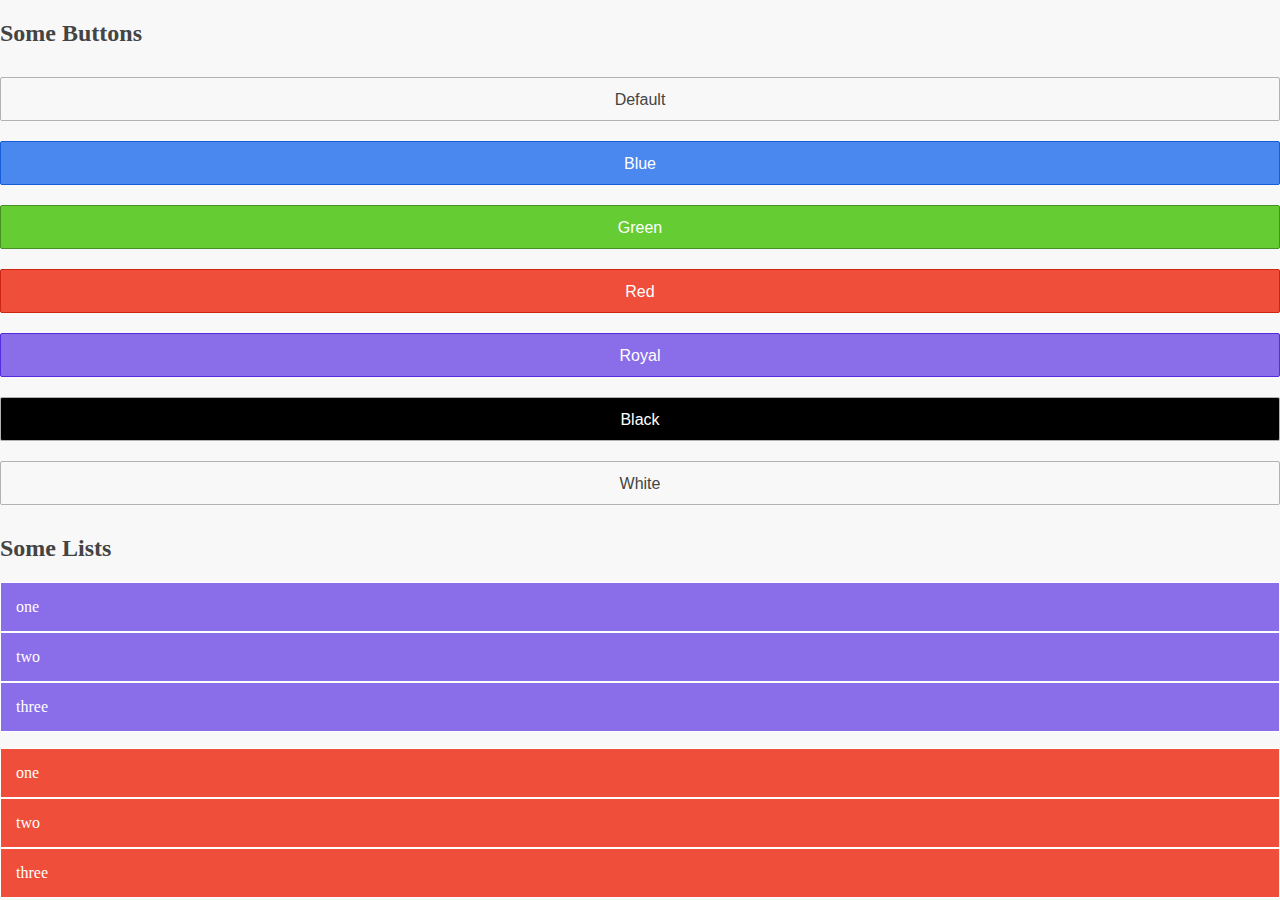
==== index.html @ fda91553 "hide header and footer when in landscape mode rename sample.html to index.html (for ease of testing " ====
<!DOCTYPE >
<html>
	
	<head>
		
		<!-- jquery -->
		<script src="libs/jquery/js/jquery-1.10.2.min.js"></script>
		<!-- transit - for smooth transitions -->
		<script src="libs/transit/js/jquery.transit.min.js"></script>
		
				
		<!-- standard App appearance and functionality -->
		<link href="libs/boilerplate/css/boilerplate.css" rel="stylesheet">	
		<script src="libs/boilerplate/js/boilerplate.js"></script>

		
		
	</head>
	
	
	<body>

			

		<div id="header" class="blue">
			<h1>header</h1>
		</div>
		
		<div id="main" class="white">
			
			<h2>Some Buttons</h2>
			<button class="button">Default</button>
			<button class="button blue">Blue</button>
			<button class="button green">Green</button>
			<button class="button red">Red</button>
			<button class="button royal">Royal</button>
			<button class="button black">Black</button>
			<button class="button white">White</button>
			
			<h2>Some Lists</h2>
			<ul class="royal">
				<li><a>one</a></li>
				<li><a>two</a></li>
				<li><a>three</a></li>
			</ul>			
			<ul class="red">
				<li><a>one</a></li>
				<li><a onclick="alert('functionality!');">two</a></li>
				<li><a>three</a></li>
			</ul>			
			<ul class="white">
				<li><a>one</a></li>
				<li><a>two</a></li>
				<li><a>three</a></li>
			</ul>			
			<ul class="black list">
				<li>one</li>
				<li>two</li>
				<li>three</li>
			</ul>
		</div>
		
		<div id="footer" class="blue">
			<h1>footer</h1>
		</div>
	
				
				
		<div id="aside" class="black">
			<h2>Aside Menu</h2>
			<ul>
				<li><a onclick="$('#main').html('Whatever belongs there now!');">Menu Item One</a></li>
				<li><a onclick="$('#main').html('sdfasfdafdsa fdas');">Here is a much longer menu item</a></li>
			</ul>
		</div>
		
		<div id="popup" class="white">
			asdf
		</div>
		
	</body>
	
	
</html>
---- libs/boilerplate/css/boilerplate.css ----
/* layout */

html, body {
	border: 0;
	margin: 0;
	height: 100%;
}


#header, #main, #footer, #aside, #popup { 
	position: absolute;
	overflow: scroll;
}

#header, #footer, #main {
	width: 100%;
}
#header {
	height: 10%;
	top: 0;
}
#footer {
	height: 10%;
	bottom: 0;
}
#main {
	height: 80%;
	top: 10%;
}

#aside,
#popup {
	display: none; 
}

#aside {
	left:0;
	top:0;
	height: 100%;
	z-index 1;	
}
#header, #footer, #main {
	z-index: 2;
}
#popup {
	z-index: 30;
}

#footer h1,
#header h1 {
	text-align: center;
	margin : 0.2em;
}



/* some colours inspired by the ionicframework */
.button {

	position: relative;
	display: inline-block;
	margin: 0;
	padding: 1px 12px 0 12px;
	min-width: 52px;
	min-height: 42px;
	border-width: 1px;
	border-style: solid;
	border-radius: 2px;
	vertical-align: top;
	text-align: center;
	text-overflow: ellipsis;
	font-size: 16px;
	line-height: 41px;
	cursor: pointer;
	
	margin-top: 10px;
	margin-bottom: 10px;
	
	color: #444444;
	background-color: #f8f8f8;
	border-color: #b2b2b2;
	
	width: 100%;
}


button.button:active { background-color: #b2b2b2; }

.blue { color: white; background-color: #4a87ee; border-color: #145dd7;}
button.blue:active, blue li:active { background-color: #145dd7; }

.green { color: white; background-color: #66cc33; border-color: #478f24; }
button.green:active, .green li:active { background-color:  #478f24; }

.red { color: white; background-color: #ef4e3a; border-color: #cc2511; }
button.red:active, .red li:active { background-color:  #cc2511; }

.royal, .royal li{ color: white; background-color: #8a6de9; border-color: #552bdf; }
button.royal:active, .royal li:active { background-color:  #552bdf; }

.black { color: white; background-color: black; border-color: #b2b2b2; }
button.black:active, .black li:active { background-color: #b2b2b2; }

.white { color: #444444; background-color: #f8f8f8; border-color: #b2b2b2;	}
button.white:active, .white li:active { background-color: #b2b2b2; }


a { color: inherit; }

ul { padding: 0; }
ul li a, ul.list li
{
	-webkit-transition: margin-left 0.2s ease-in-out, margin-right 0.2s ease-in-out, left 0.2s ease-in-out;   
	-moz-transition: margin-left 0.2s ease-in-out, margin-right 0.2s ease-in-out, left 0.2s ease-in-out;
	transition: margin-left 0.2s ease-in-out, margin-right 0.2s ease-in-out, left 0.2s ease-in-out;
	position: relative;
	display: block;

	padding: 15px;
	border-width: 1px;
	border-style: solid;
	font-size: 16px;
	text-align: -webkit-match-parent;
	overflow: hidden;
	text-overflow: ellipsis;
	white-space: nowrap;
}
ul {
	color: #444444;
	background-color: white;
	border-color: #dddddd;
}


/* some UI elements */
#hamburger {
	height: 100%;
	width: auto;
	position: absolute;
	left: 0; top: 0;
	border-right: thin solid gray;
}



/* when in landscape mode hide header, footer, aside, popup  */
@media screen and (orientation:portrait) { 
	#footer, #header {
		display: block;
	}
	#main {
		height: 80%;
		top: 10%;
	}
}
@media screen and (orientation:landscape) { 	
	#footer, #header, #aside, #popup {
		display: none;
	}	
	#main {
		height: 100%;
		top: 0;
	}
	#header, #footer, #main {
		left: 0;
	}
}
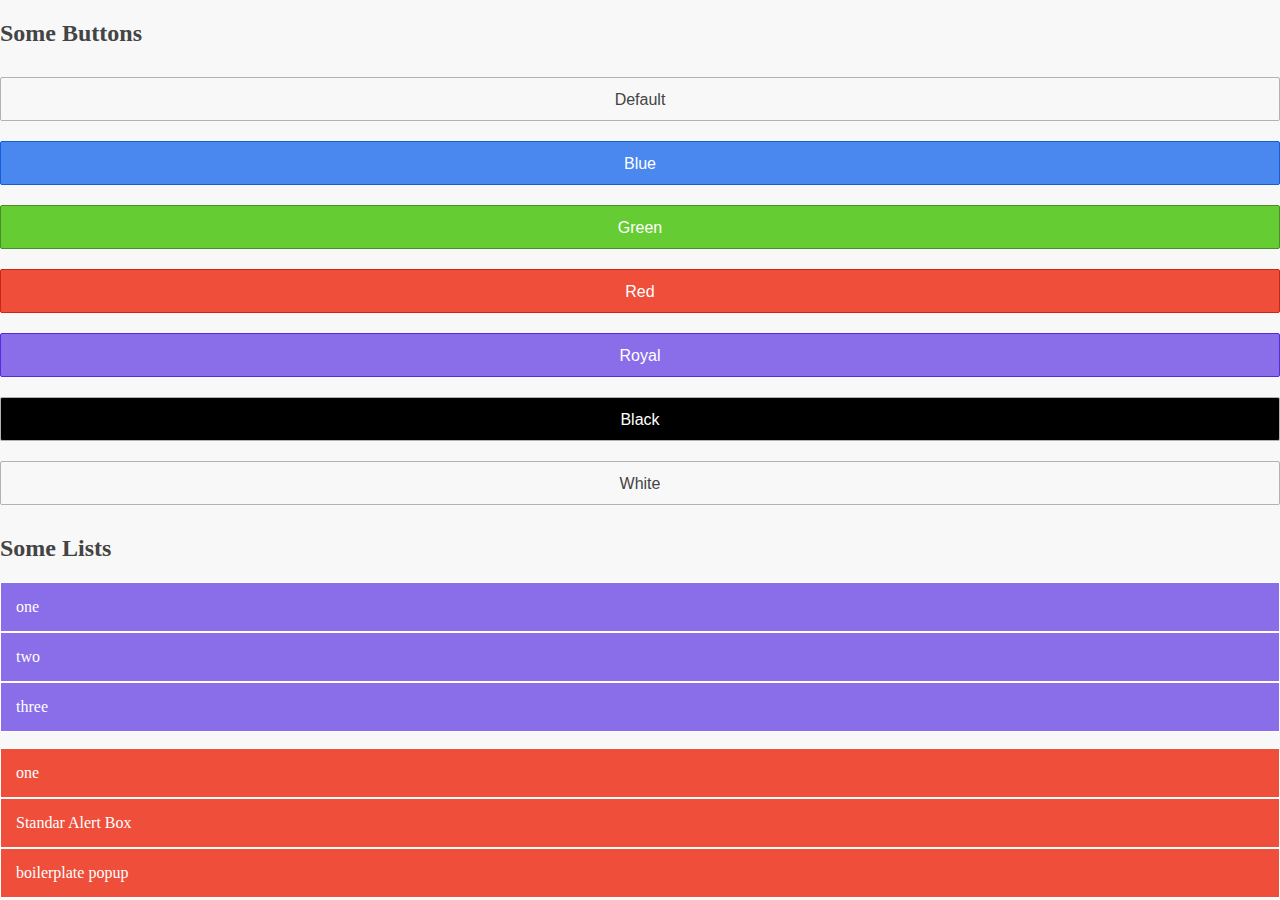
==== commit bbb72902: "do modal. add quojs and have swipe left and right to open and close aside menu." ====
--- a/index.html
+++ b/index.html
@@ -7,14 +7,18 @@
 		<script src="libs/jquery/js/jquery-1.10.2.min.js"></script>
 		<!-- transit - for smooth transitions -->
 		<script src="libs/transit/js/jquery.transit.min.js"></script>
-		
+		<!-- quo - for touch gestures -->
+		<script src="libs/quojs-2.3.6/quo.js"></script>
+				
 				
 		<!-- standard App appearance and functionality -->
 		<link href="libs/boilerplate/css/boilerplate.css" rel="stylesheet">	
 		<script src="libs/boilerplate/js/boilerplate.js"></script>
 
 		
-		
+		<script>
+			var b = new boilerplate();
+		</script>
 	</head>
 	
 	
@@ -45,13 +49,13 @@
 			</ul>			
 			<ul class="red">
 				<li><a>one</a></li>
-				<li><a onclick="alert('functionality!');">two</a></li>
-				<li><a>three</a></li>
+				<li><a onclick="alert('functionality!');">Standar Alert Box</a></li>
+				<li><a onclick="b.popup('I say this !');">boilerplate popup</a></li>
 			</ul>			
 			<ul class="white">
 				<li><a>one</a></li>
 				<li><a>two</a></li>
-				<li><a>three</a></li>
+				<li><a onclick="b.modal('I say this (and only X escapes) !');">boilerplate modal demo</a></li>
 			</ul>			
 			<ul class="black list">
 				<li>one</li>
--- a/libs/boilerplate/css/boilerplate.css
+++ b/libs/boilerplate/css/boilerplate.css
@@ -7,6 +7,9 @@
 	border: 0;
 	margin: 0;
 	height: 100%;
+	width: 100%;
+	overflow: hidden;
+	position: relative;
 }
 
 
@@ -45,9 +48,7 @@
 #header, #footer, #main {
 	z-index: 2;
 }
-#popup {
-	z-index: 30;
-}
+
 
 #footer h1,
 #header h1 {
@@ -56,8 +57,35 @@
 }
 
 
-
-/* some colours inspired by the ionicframework */
+/* pupup */
+#popup {
+	width: 70%;
+	height: 70%;
+	border: thin solid black;
+	border-radius: 2em;
+	background-color: white;
+	position: absolute;
+	z-index: 30;
+	overflow: scroll;
+	padding: 1em;
+	color: black;
+}
+#overlay {
+     display: none;
+     position: absolute;
+     left: 0px;
+     top: 0px;
+     width:100%;
+     height:100%;
+     text-align:center;
+     z-index: 29;
+     opacity: 0.5;
+     background-color: black;
+}
+
+
+
+/* some colours */
 .button {
 
 	position: relative;
@@ -143,11 +171,18 @@
 	left: 0; top: 0;
 	border-right: thin solid gray;
 }
+#close {
+	height: 3em;
+	width: 3em;
+	position: absolute;
+	right: 0; top: 0;
+	padding: 1em;
+}
 
 
 
 /* when in landscape mode hide header, footer, aside, popup  */
-@media screen and (orientation:portrait) { 
+@media (orientation:portrait) { 
 	#footer, #header {
 		display: block;
 	}
@@ -156,7 +191,7 @@
 		top: 10%;
 	}
 }
-@media screen and (orientation:landscape) { 	
+@media (orientation:landscape) { 	
 	#footer, #header, #aside, #popup {
 		display: none;
 	}	
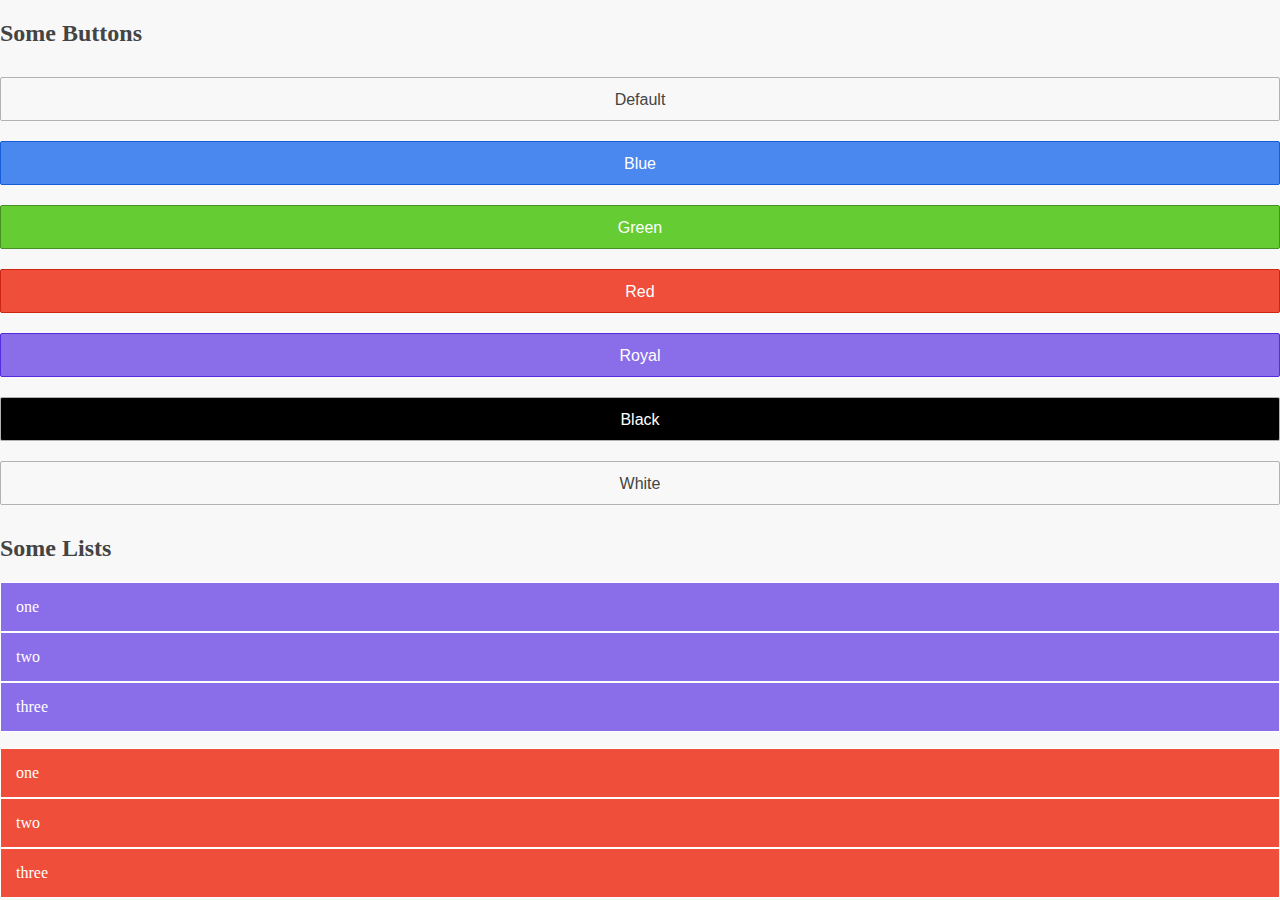
==== commit 64461b23: "make the popup better (css not js centered). still get that ghostly overlay on my android - Lungo.js" ====
--- a/index.html
+++ b/index.html
@@ -49,19 +49,23 @@
 			</ul>			
 			<ul class="red">
 				<li><a>one</a></li>
-				<li><a onclick="alert('functionality!');">Standar Alert Box</a></li>
-				<li><a onclick="b.popup('I say this !');">boilerplate popup</a></li>
+				<li><a>two</a></li>
+				<li><a>three</a></li>
 			</ul>			
 			<ul class="white">
 				<li><a>one</a></li>
 				<li><a>two</a></li>
-				<li><a onclick="b.modal('I say this (and only X escapes) !');">boilerplate modal demo</a></li>
+				<li><a>three</a></li>
 			</ul>			
 			<ul class="black list">
 				<li>one</li>
 				<li>two</li>
 				<li>three</li>
 			</ul>
+			
+			<h2>A modal</h2>
+			<button class="button" onclick="b.popup('I say this !');">Click me!</button>
+			
 		</div>
 		
 		<div id="footer" class="blue">
@@ -78,11 +82,9 @@
 			</ul>
 		</div>
 		
-		<div id="popup" class="white">
-			asdf
-		</div>
+		
 		
 	</body>
 	
 	
-</html>+</html>
--- a/libs/boilerplate/css/boilerplate.css
+++ b/libs/boilerplate/css/boilerplate.css
@@ -13,7 +13,7 @@
 }
 
 
-#header, #main, #footer, #aside, #popup { 
+#header, #main, #footer, #aside { 
 	position: absolute;
 	overflow: scroll;
 }
@@ -34,8 +34,7 @@
 	top: 10%;
 }
 
-#aside,
-#popup {
+#aside {
 	display: none; 
 }
 
@@ -59,16 +58,23 @@
 
 /* pupup */
 #popup {
-	width: 70%;
-	height: 70%;
 	border: thin solid black;
 	border-radius: 2em;
 	background-color: white;
-	position: absolute;
+	position: relative;
 	z-index: 30;
 	overflow: scroll;
 	padding: 1em;
 	color: black;
+	padding: 2.5em;
+	min-height: 4em;
+	min-width: 4em;
+	opacity: 1;
+}
+#magic_positioning_table {
+	display: none;
+	z-index: 30;	
+	width:100%; height:100%; position: relative;
 }
 #overlay {
      display: none;
@@ -181,7 +187,13 @@
 
 
 
+
 /* when in landscape mode hide header, footer, aside, popup  */
+/* NB: popup and aside don't get hid - i think that is because
+ *  JS has shown them, and that effectively overrides this css
+ * it means that the popup box looks ugly when you rotate the 
+ * screen - and issue i am willing to live with for now
+ */
 @media (orientation:portrait) { 
 	#footer, #header {
 		display: block;
@@ -192,18 +204,20 @@
 	}
 }
 @media (orientation:landscape) { 	
-	#footer, #header, #aside, #popup {
+	#footer.landscape-fullscreen, #header.landscape-fullscreen, 
+	#aside.landscape-fullscreen, #popup.landscape-fullscreen 
+	{
 		display: none;
 	}	
-	#main {
+	#main.landscape-fullscreen {
 		height: 100%;
 		top: 0;
 	}
-	#header, #footer, #main {
+	#header.landscape-fullscreen, #footer.landscape-fullscreen, 
+	#main.landscape-fullscreen {
 		left: 0;
 	}
 }
  
- 
-
-
+
+
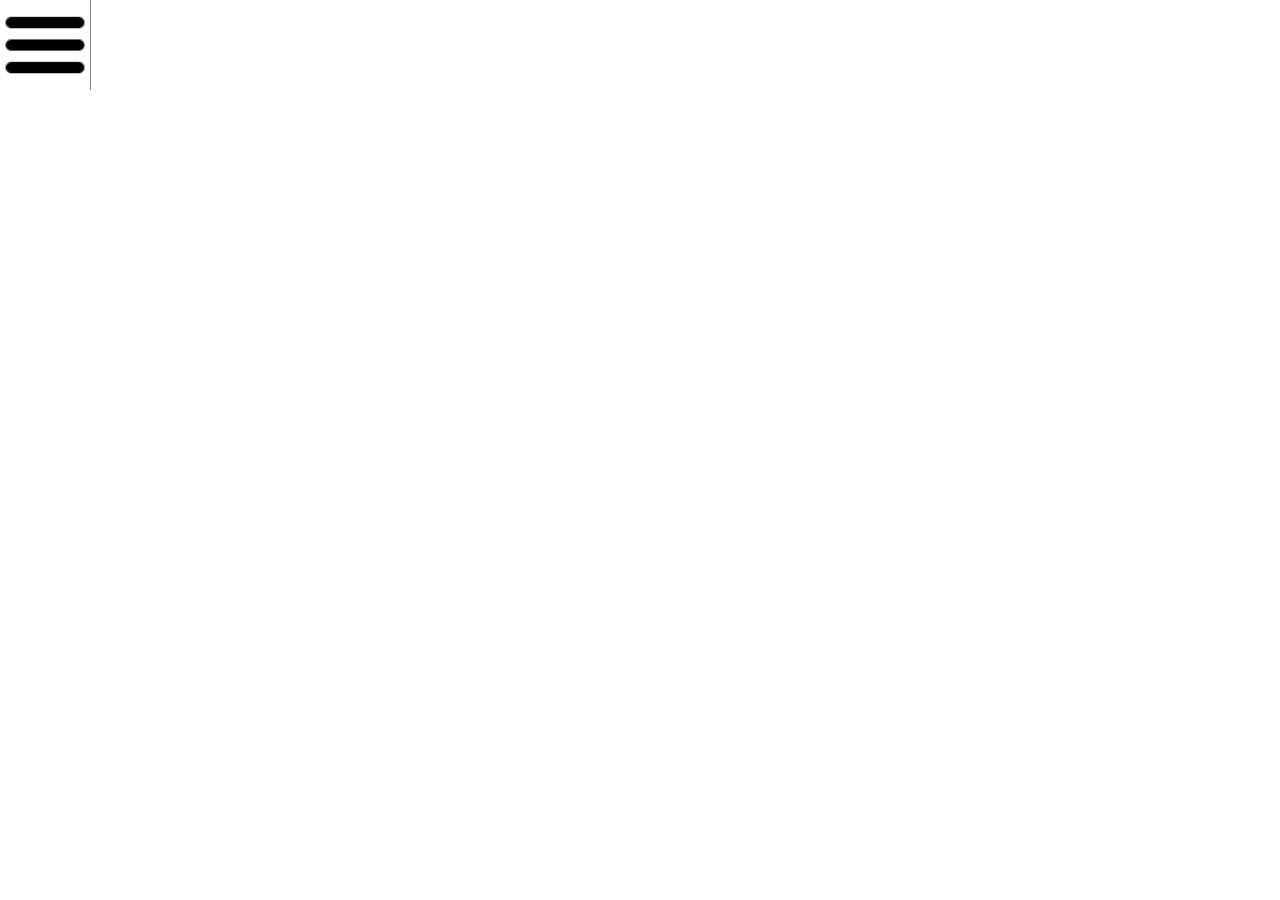
==== commit dad9e022: "Swap boilerplate.html and index.html around." ====
--- a/index.html
+++ b/index.html
@@ -1,90 +1,42 @@
 <!DOCTYPE >
+
 <html>
 	
 	<head>
 		
-		<!-- jquery -->
 		<script src="libs/jquery/js/jquery-1.10.2.min.js"></script>
-		<!-- transit - for smooth transitions -->
 		<script src="libs/transit/js/jquery.transit.min.js"></script>
-		<!-- quo - for touch gestures -->
-		<script src="libs/quojs-2.3.6/quo.js"></script>
-				
+		
 				
 		<!-- standard App appearance and functionality -->
 		<link href="libs/boilerplate/css/boilerplate.css" rel="stylesheet">	
 		<script src="libs/boilerplate/js/boilerplate.js"></script>
-
 		
-		<script>
-			var b = new boilerplate();
-		</script>
+		
 	</head>
 	
 	
 	<body>
 
-			
-
-		<div id="header" class="blue">
-			<h1>header</h1>
+		<div id="header">
 		</div>
 		
-		<div id="main" class="white">
-			
-			<h2>Some Buttons</h2>
-			<button class="button">Default</button>
-			<button class="button blue">Blue</button>
-			<button class="button green">Green</button>
-			<button class="button red">Red</button>
-			<button class="button royal">Royal</button>
-			<button class="button black">Black</button>
-			<button class="button white">White</button>
-			
-			<h2>Some Lists</h2>
-			<ul class="royal">
-				<li><a>one</a></li>
-				<li><a>two</a></li>
-				<li><a>three</a></li>
-			</ul>			
-			<ul class="red">
-				<li><a>one</a></li>
-				<li><a>two</a></li>
-				<li><a>three</a></li>
-			</ul>			
-			<ul class="white">
-				<li><a>one</a></li>
-				<li><a>two</a></li>
-				<li><a>three</a></li>
-			</ul>			
-			<ul class="black list">
-				<li>one</li>
-				<li>two</li>
-				<li>three</li>
-			</ul>
-			
-			<h2>A modal</h2>
-			<button class="button" onclick="b.popup('I say this !');">Click me!</button>
-			
+		<div id="main">
 		</div>
 		
-		<div id="footer" class="blue">
-			<h1>footer</h1>
+		<div id="footer">
 		</div>
-	
-				
-				
-		<div id="aside" class="black">
-			<h2>Aside Menu</h2>
-			<ul>
-				<li><a onclick="$('#main').html('Whatever belongs there now!');">Menu Item One</a></li>
-				<li><a onclick="$('#main').html('sdfasfdafdsa fdas');">Here is a much longer menu item</a></li>
-			</ul>
+
+		
+		
+		<!-- if you want an aside hamburger menu -->
+		<div id="aside">
 		</div>
-		
+		<!-- end if -->		
 		
 		
 	</body>
 	
 	
 </html>
+
--- a/libs/boilerplate/css/boilerplate.css
+++ b/libs/boilerplate/css/boilerplate.css
@@ -76,6 +76,7 @@
 	z-index: 30;	
 	width:100%; height:100%; position: relative;
 }
+
 #overlay {
      display: none;
      position: absolute;
@@ -86,7 +87,11 @@
      text-align:center;
      z-index: 29;
      opacity: 0.5;
-     background-color: black;
+     /*
+      * leave this out for now because it leaves a weird box on my phone
+      * 
+   *  background-color: black; 
+   */
 }
 
 
@@ -192,7 +197,7 @@
 /* NB: popup and aside don't get hid - i think that is because
  *  JS has shown them, and that effectively overrides this css
  * it means that the popup box looks ugly when you rotate the 
- * screen - and issue i am willing to live with for now
+ * screen - an issue i am willing to live with for now
  */
 @media (orientation:portrait) { 
 	#footer, #header {
@@ -205,7 +210,8 @@
 }
 @media (orientation:landscape) { 	
 	#footer.landscape-fullscreen, #header.landscape-fullscreen, 
-	#aside.landscape-fullscreen, #popup.landscape-fullscreen 
+	#aside.landscape-fullscreen,
+	#magic_positioning_table.landscape-fullscreen, #overlay.landscape-fullscreen
 	{
 		display: none;
 	}	
